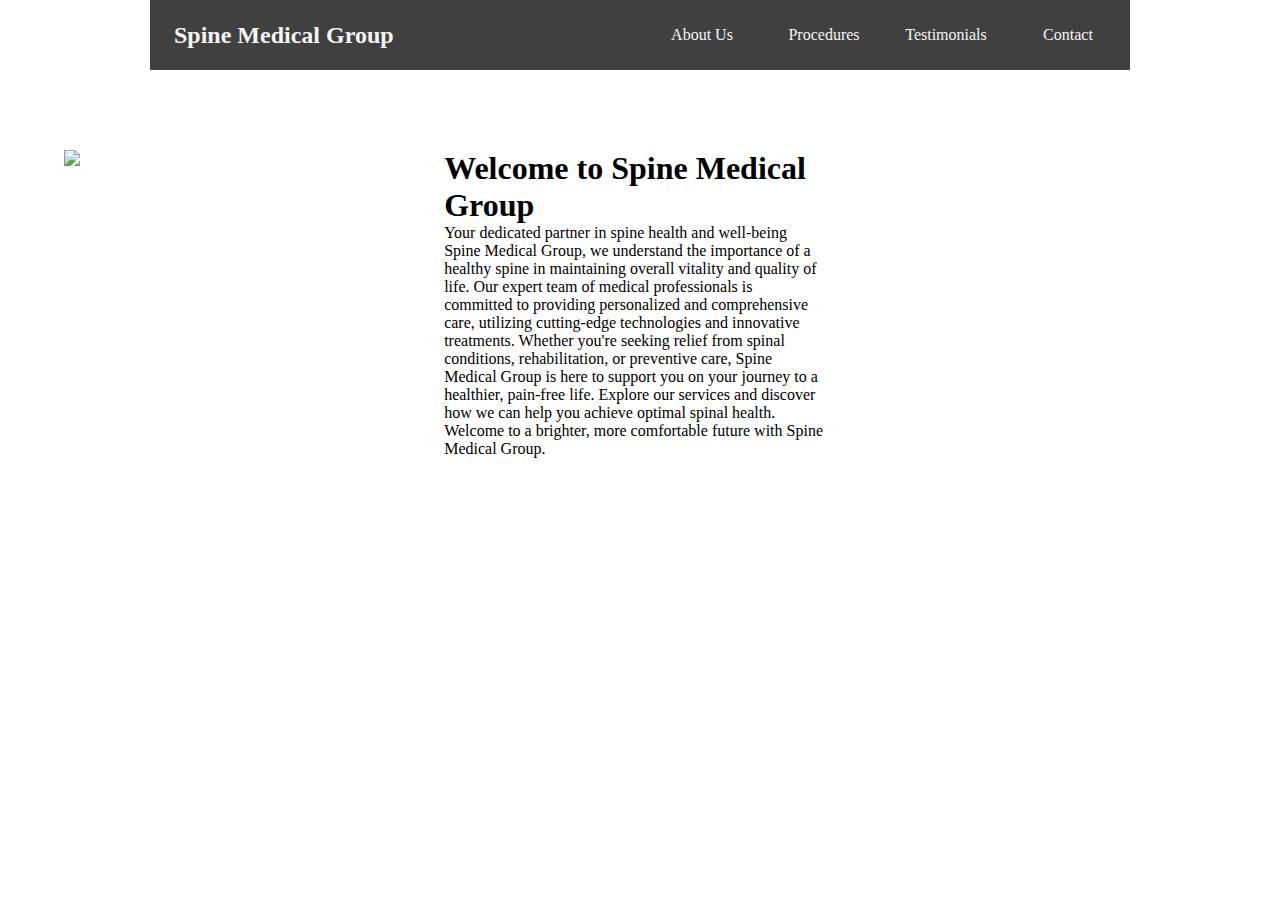
==== index.html @ 49666375 "files deleted and moved to main folder" ====
<!DOCTYPE html>
<html lang="en">
<head>
    <link rel="stylesheet" href="css/styles.css">
    <meta charset="UTF-8">
    <meta name="viewport" content="width=device-width, initial-scale=1.0">
    <title>Home</title>
</head>
   
<body>
    <div class="container">
        <nav>
            <div class="logo">
                <h1>Spine Medical Group</h1>
            </div>
            <div class="navbar-links">
                <ul>
                    <li><a href="about.html"> About Us</a></li>
                    <li><a href="procedures.html"> Procedures</a></li>
                    <li><a href="testimonials.html"> Testimonials</a></li>
                    <li><a href="contact.html"> Contact</a></li>
                  </ul>
            </div>
        </nav>
    </div>

    <div class="grid-2-columns">
        <img src="images/Comp Spine Med Group.jpg">
    <div>
    <h1>Welcome to Spine Medical Group</h1>
            <p>Your dedicated partner in spine health and well-being
                Spine Medical Group, we understand the importance of a healthy spine in maintaining overall vitality and quality of life. Our expert team of medical professionals is committed to providing personalized and comprehensive care, utilizing cutting-edge technologies and innovative treatments. Whether you're seeking relief from spinal conditions, rehabilitation, or preventive care, Spine Medical Group is here to support you on your journey to a healthier, pain-free life. Explore our services and discover how we can help you achieve optimal spinal health. Welcome to a brighter, more comfortable future with Spine Medical Group.
                </p>
    <div>

    </div>
</body>
</html>
---- css/styles.css ----
*{
    margin: 0;
    padding: 0;
    box-sizing: border-box;
}
.container{
    width: 980px;
    margin: 0 auto;
}

nav{
    width: 100%;
    height: 10%;
    display: flex;
    justify-content: space-between;
    align-items: center;
    background-color: #404040;
}

.logo{
    width: 30%;
}

.navbar-links{
    width: 50%;
}

ul{
    display: flex;
    justify-content: space-evenly;
    align-items: center;
}

ul li{
    font-size: 1rem;
    color: whitesmoke;
    display: flex;
    justify-content: center;
    align-items: center;
    width: 120px;
    height: 70px;
    list-style-type: none;
}

.logo h1{
    font-size: 1.5rem;
    font-family:'Times New Roman', Times, serif;
    color: whitesmoke;
    margin-left: 1em;
}

a{
    text-decoration: none;
    color: whitesmoke;
}

li:hover{
    transition: all 0.5s ease-in;
    background-color: mediumaquamarine;
}

.grid-2-columns{
    margin: 5rem auto;
    width: min(90%, 75rem);
    display: grid;
    grid-template-columns: 33% 33%;
}

img{
    width: 280px;
    height: auto;

}
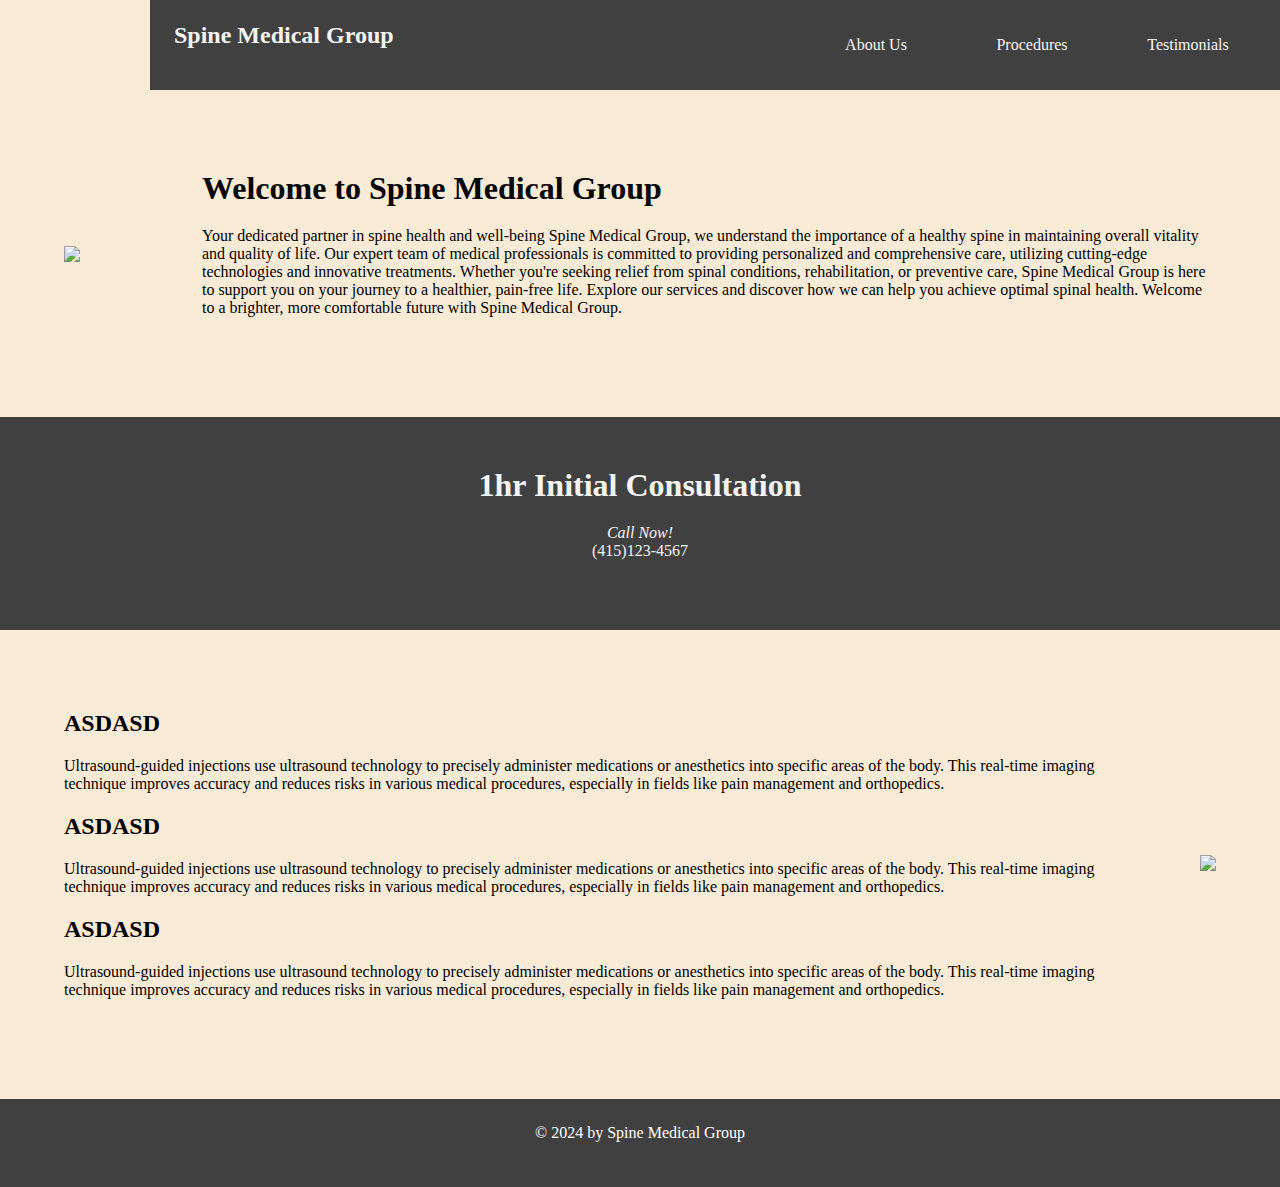
==== commit 01a379bd: "added contents on home page" ====
--- a/index.html
+++ b/index.html
@@ -31,8 +31,39 @@
             <p>Your dedicated partner in spine health and well-being
                 Spine Medical Group, we understand the importance of a healthy spine in maintaining overall vitality and quality of life. Our expert team of medical professionals is committed to providing personalized and comprehensive care, utilizing cutting-edge technologies and innovative treatments. Whether you're seeking relief from spinal conditions, rehabilitation, or preventive care, Spine Medical Group is here to support you on your journey to a healthier, pain-free life. Explore our services and discover how we can help you achieve optimal spinal health. Welcome to a brighter, more comfortable future with Spine Medical Group.
                 </p>
-    <div>
+    </div>
+    </div>
 
+    <div class="grid-1">
+        <h1 class="consul">1hr Initial Consultation</h1>
+        <p class="consul"><em>Call Now!</em><br>
+        (415)123-4567</p>
+    </div>
+
+    <div class="grid-2-columns">
+        <div>
+            <h2>ASDASD</h2>
+        <p>Ultrasound-guided injections use ultrasound technology to precisely administer medications or anesthetics into specific areas of the body. This real-time imaging technique improves accuracy and reduces risks in various medical procedures, especially in fields like pain management and orthopedics.
+
+        </p>
+        <h2>ASDASD</h2>
+        <p>Ultrasound-guided injections use ultrasound technology to precisely administer medications or anesthetics into specific areas of the body. This real-time imaging technique improves accuracy and reduces risks in various medical procedures, especially in fields like pain management and orthopedics.
+
+        </p>
+        <h2>ASDASD</h2>
+        <p>Ultrasound-guided injections use ultrasound technology to precisely administer medications or anesthetics into specific areas of the body. This real-time imaging technique improves accuracy and reduces risks in various medical procedures, especially in fields like pain management and orthopedics.
+
+        </p>
+    </div>
+        <div>
+            <img src="images/Comp Spine Med Group.jpg">
+        </div>
     </div>
 </body>
+
+<footer>
+    <div>
+    <p>© 2024 by Spine Medical Group</p>
+      </div>
+</footer>
 </html>--- a/css/styles.css
+++ b/css/styles.css
@@ -2,6 +2,12 @@
     margin: 0;
     padding: 0;
     box-sizing: border-box;
+}
+
+body{
+    min-height: 100vh;
+    background-color: antiquewhite;
+
 }
 .container{
     width: 980px;
@@ -9,7 +15,7 @@
 }
 
 nav{
-    width: 100%;
+    width: 100vw;
     height: 10%;
     display: flex;
     justify-content: space-between;
@@ -40,6 +46,7 @@
     width: 120px;
     height: 70px;
     list-style-type: none;
+    margin: 10px;
 }
 
 .logo h1{
@@ -64,10 +71,54 @@
     width: min(90%, 75rem);
     display: grid;
     grid-template-columns: 33% 33%;
+    display: flex;
+    align-items: center;
+    column-gap: 50px;
+    row-gap: 50px;
 }
 
 img{
-    width: 280px;
+    width: 380px;
     height: auto;
+    align-items: center;
+    justify-content: center;
+}
 
+.grid-1{
+    width: 300px;
+    margin: auto;
+    padding: 50px;
+    background-color: #404040;
+    width: 100vw;
+    height: 20%;
+    row-gap: 50px;
+    column-gap: 50px;
+    text-align: center;
 }
+
+.consul{
+    color: whitesmoke;
+    align-items: center;
+    justify-content: center;
+}
+
+h1{
+    margin-bottom: 20px;
+}
+
+h2{
+    margin-bottom: 20px;
+}
+
+p{
+    margin-bottom: 20px;
+}
+
+footer{
+    align-items: center;
+    text-align: center;
+    color: white;
+    background-color: #404040;
+    padding: 25px;
+
+}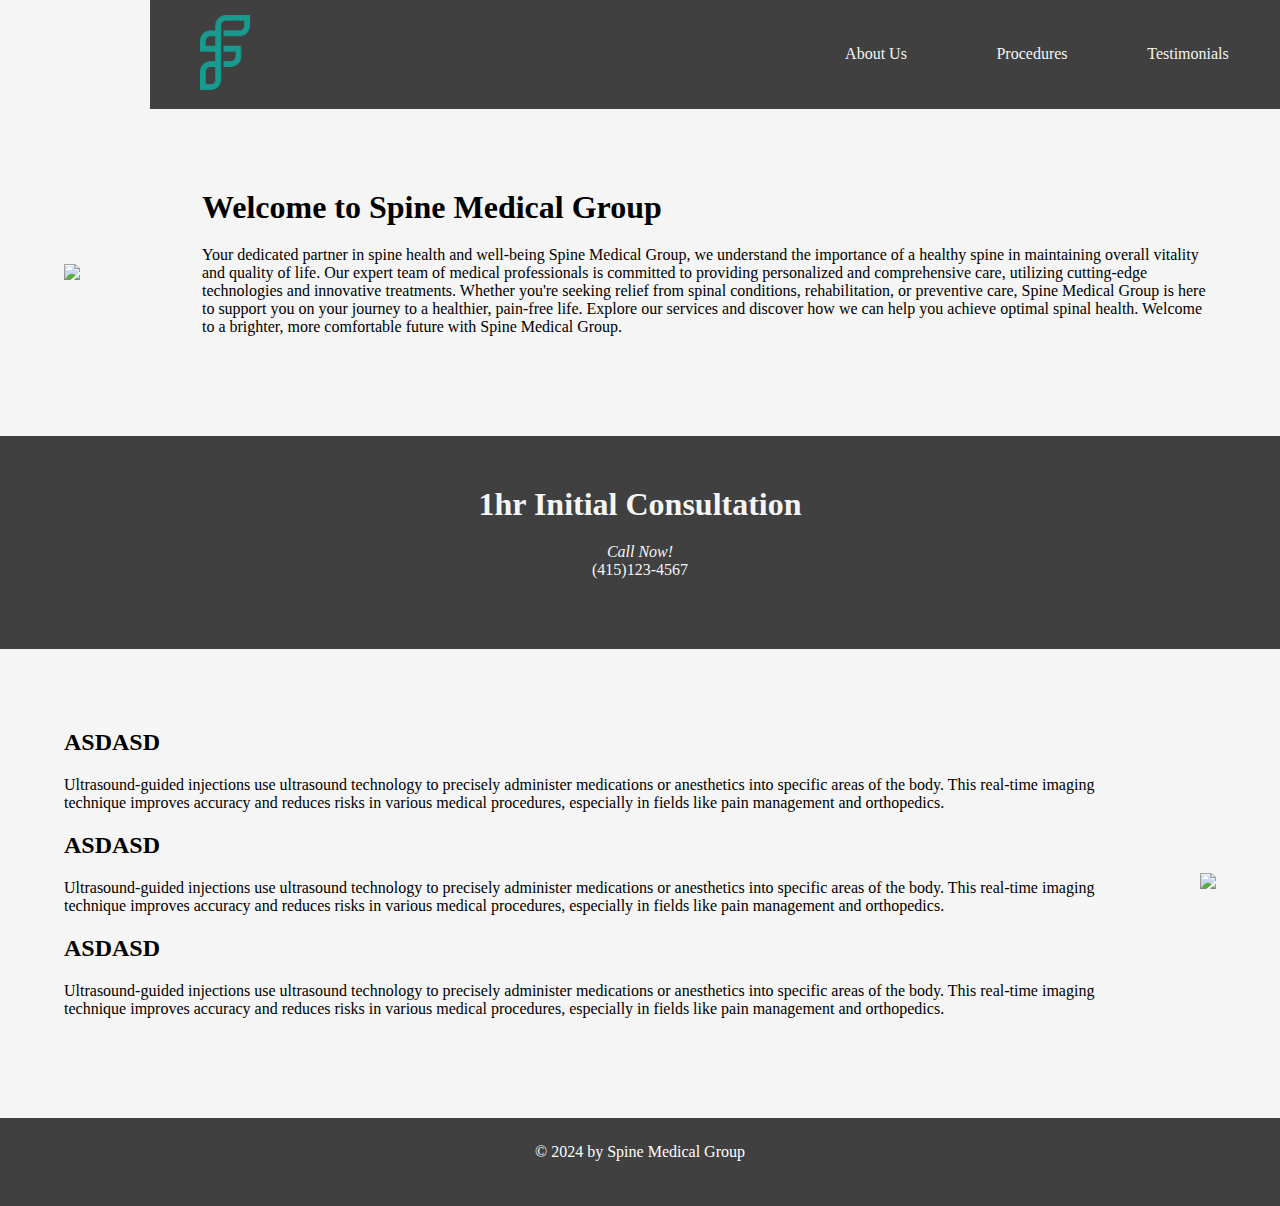
==== commit c063e4c0: "added logo image" ====
--- a/index.html
+++ b/index.html
@@ -11,7 +11,7 @@
     <div class="container">
         <nav>
             <div class="logo">
-                <h1>Spine Medical Group</h1>
+                <img class="logonav" src="images/logo.png">
             </div>
             <div class="navbar-links">
                 <ul>
--- a/css/styles.css
+++ b/css/styles.css
@@ -6,7 +6,7 @@
 
 body{
     min-height: 100vh;
-    background-color: antiquewhite;
+    background-color: whitesmoke;
 
 }
 .container{
@@ -25,6 +25,13 @@
 
 .logo{
     width: 30%;
+    margin-left: 50px;
+    margin-top: 15px;
+    margin-bottom: 15px;
+}
+
+.logonav{
+    width: 50px;
 }
 
 .navbar-links{
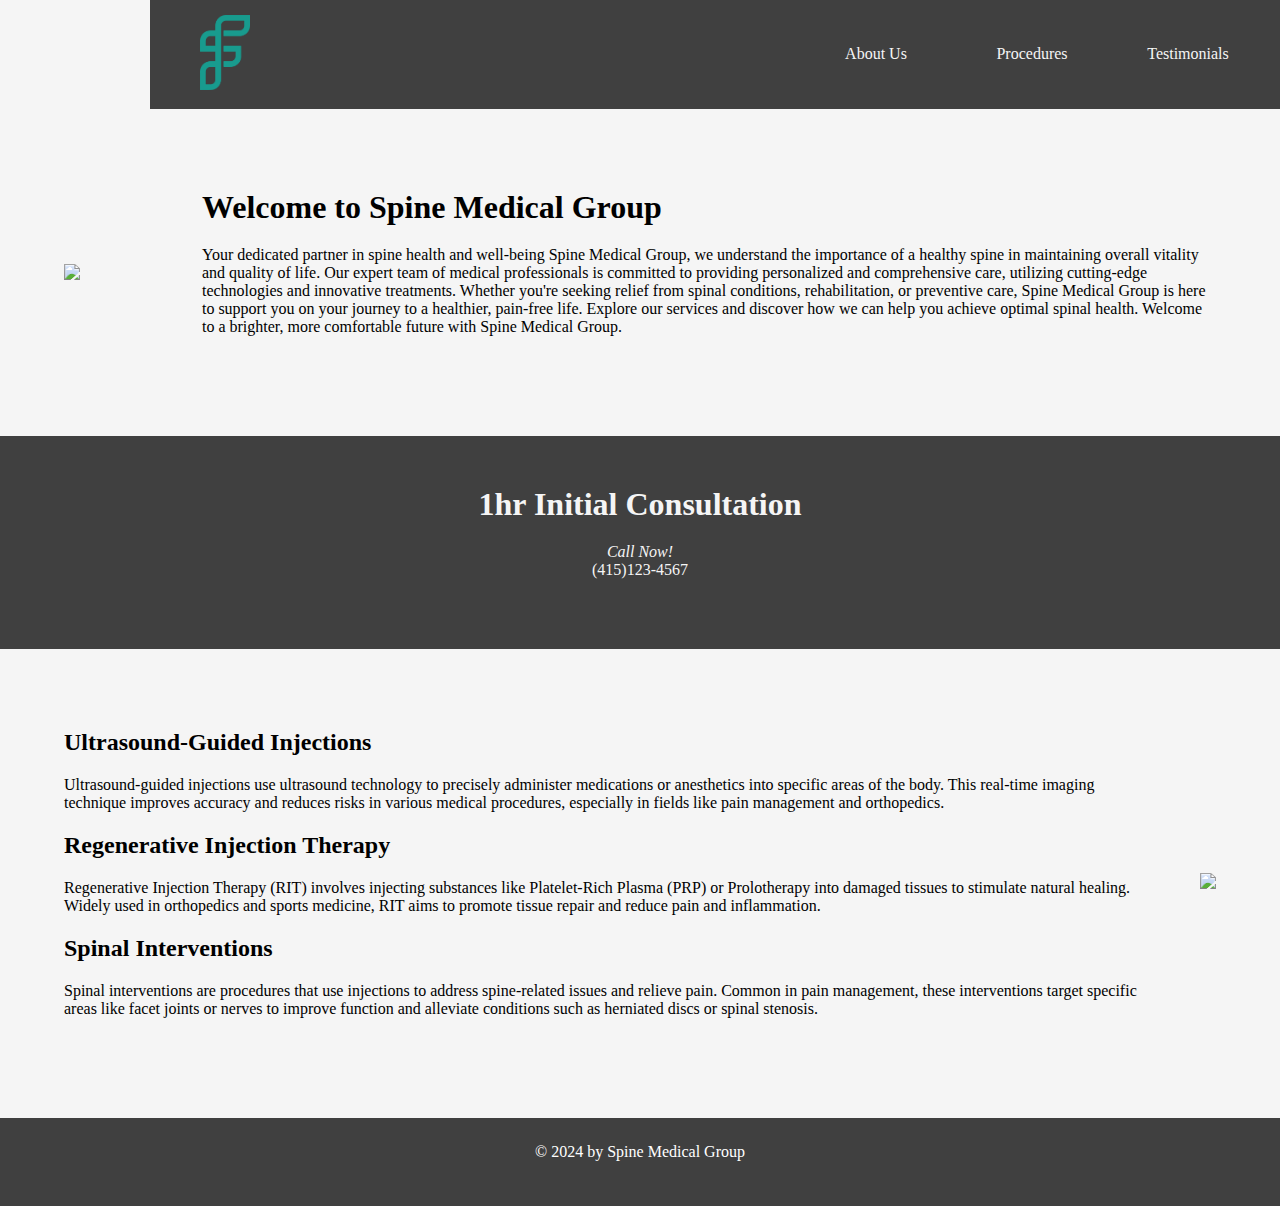
==== commit eae3d624: "added summary of procedures on index.html" ====
--- a/index.html
+++ b/index.html
@@ -42,19 +42,17 @@
 
     <div class="grid-2-columns">
         <div>
-            <h2>ASDASD</h2>
-        <p>Ultrasound-guided injections use ultrasound technology to precisely administer medications or anesthetics into specific areas of the body. This real-time imaging technique improves accuracy and reduces risks in various medical procedures, especially in fields like pain management and orthopedics.
+            <h2>Ultrasound-Guided Injections</h2>
+        <p>Ultrasound-guided injections use ultrasound technology to precisely administer medications or anesthetics into specific areas of the body. This real-time imaging technique improves accuracy and reduces risks in various medical procedures, especially in fields like pain management and orthopedics.</p>
 
-        </p>
-        <h2>ASDASD</h2>
-        <p>Ultrasound-guided injections use ultrasound technology to precisely administer medications or anesthetics into specific areas of the body. This real-time imaging technique improves accuracy and reduces risks in various medical procedures, especially in fields like pain management and orthopedics.
+        <h2>Regenerative Injection Therapy</h2>
+        <p>Regenerative Injection Therapy (RIT) involves injecting substances like Platelet-Rich Plasma (PRP) or Prolotherapy into damaged tissues to stimulate natural healing. Widely used in orthopedics and sports medicine, RIT aims to promote tissue repair and reduce pain and inflammation.</p>
 
-        </p>
-        <h2>ASDASD</h2>
-        <p>Ultrasound-guided injections use ultrasound technology to precisely administer medications or anesthetics into specific areas of the body. This real-time imaging technique improves accuracy and reduces risks in various medical procedures, especially in fields like pain management and orthopedics.
+        <h2>Spinal Interventions</h2>
+        <p>Spinal interventions are procedures that use injections to address spine-related issues and relieve pain. Common in pain management, these interventions target specific areas like facet joints or nerves to improve function and alleviate conditions such as herniated discs or spinal stenosis.</p>
 
-        </p>
     </div>
+    
         <div>
             <img src="images/Comp Spine Med Group.jpg">
         </div>
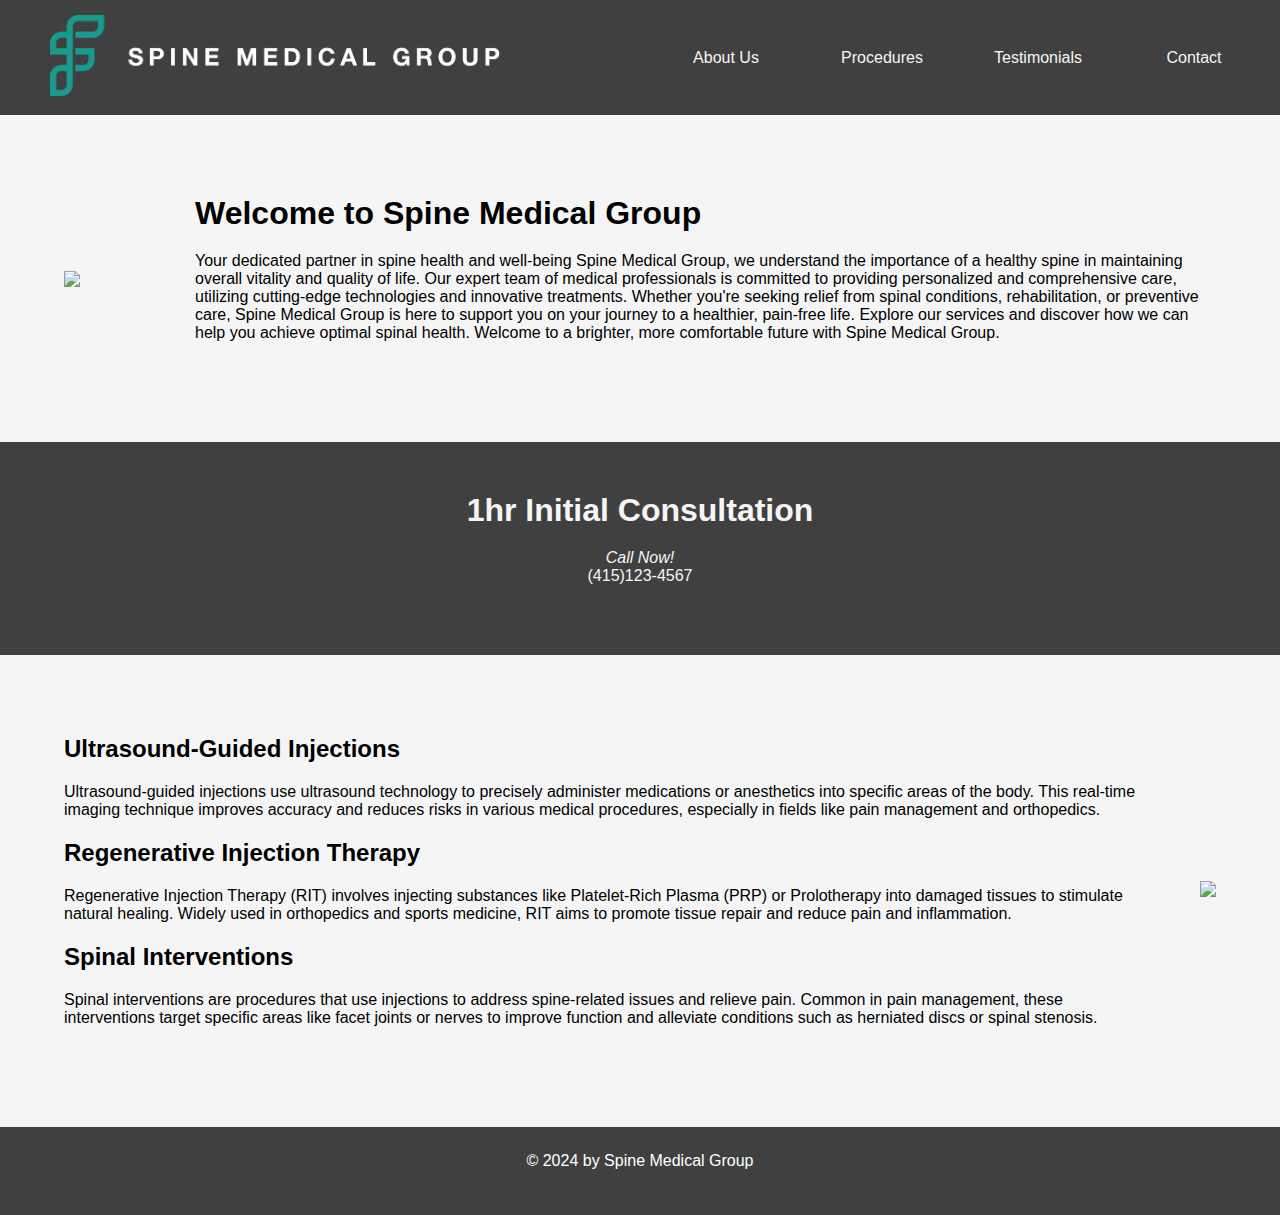
==== commit 226c3b5c: "update css and procedures" ====
--- a/index.html
+++ b/index.html
@@ -8,10 +8,11 @@
 </head>
    
 <body>
-    <div class="container">
         <nav>
-            <div class="logo">
-                <img class="logonav" src="images/logo.png">
+            <div class="logo"> 
+                <a href="index.html">
+                    <img class="logonav" src="images/logo.png">
+                </a>
             </div>
             <div class="navbar-links">
                 <ul>
@@ -22,7 +23,6 @@
                   </ul>
             </div>
         </nav>
-    </div>
 
     <div class="grid-2-columns">
         <img src="images/Comp Spine Med Group.jpg">
@@ -52,9 +52,9 @@
         <p>Spinal interventions are procedures that use injections to address spine-related issues and relieve pain. Common in pain management, these interventions target specific areas like facet joints or nerves to improve function and alleviate conditions such as herniated discs or spinal stenosis.</p>
 
     </div>
-    
+
         <div>
-            <img src="images/Comp Spine Med Group.jpg">
+            <img src="images/Spinal Interventions.jpg">
         </div>
     </div>
 </body>
--- a/css/styles.css
+++ b/css/styles.css
@@ -2,6 +2,7 @@
     margin: 0;
     padding: 0;
     box-sizing: border-box;
+    font-family: Arial, Helvetica, sans-serif;
 }
 
 body{
@@ -9,7 +10,7 @@
     background-color: whitesmoke;
 
 }
-.container{
+main{
     width: 980px;
     margin: 0 auto;
 }
@@ -31,7 +32,7 @@
 }
 
 .logonav{
-    width: 50px;
+    width: 450px;
 }
 
 .navbar-links{
@@ -84,6 +85,17 @@
     row-gap: 50px;
 }
 
+.grid-3-columns{
+    margin: 5rem auto;
+    width: min(90%, 75rem);
+    display: grid;
+    grid-template-columns: 33% 33% 33%;
+    display: flex;
+    align-items: center;
+    column-gap: 50px;
+    row-gap: 50px;
+}
+
 img{
     width: 380px;
     height: auto;
@@ -91,12 +103,40 @@
     justify-content: center;
 }
 
+.proc-img{
+    width: 300px;
+    height: auto;
+    align-items: center;
+    justify-content: center;
+}
+.items{
+    text-align:center;
+    margin:50px auto;}
+    
+    
+    .items figure{
+    margin:0px 20px;
+    display:inline-block;
+    text-decoration:none;
+    color:black;}
+
 .grid-1{
     width: 300px;
     margin: auto;
     padding: 50px;
     background-color: #404040;
     width: 100vw;
+    height: 20%;
+    row-gap: 50px;
+    column-gap: 50px;
+    text-align: center;
+}
+
+.grid-1-nobg{
+    width: auto;
+    max-width: 800px;
+    margin: auto;
+    padding: 50px;
     height: 20%;
     row-gap: 50px;
     column-gap: 50px;
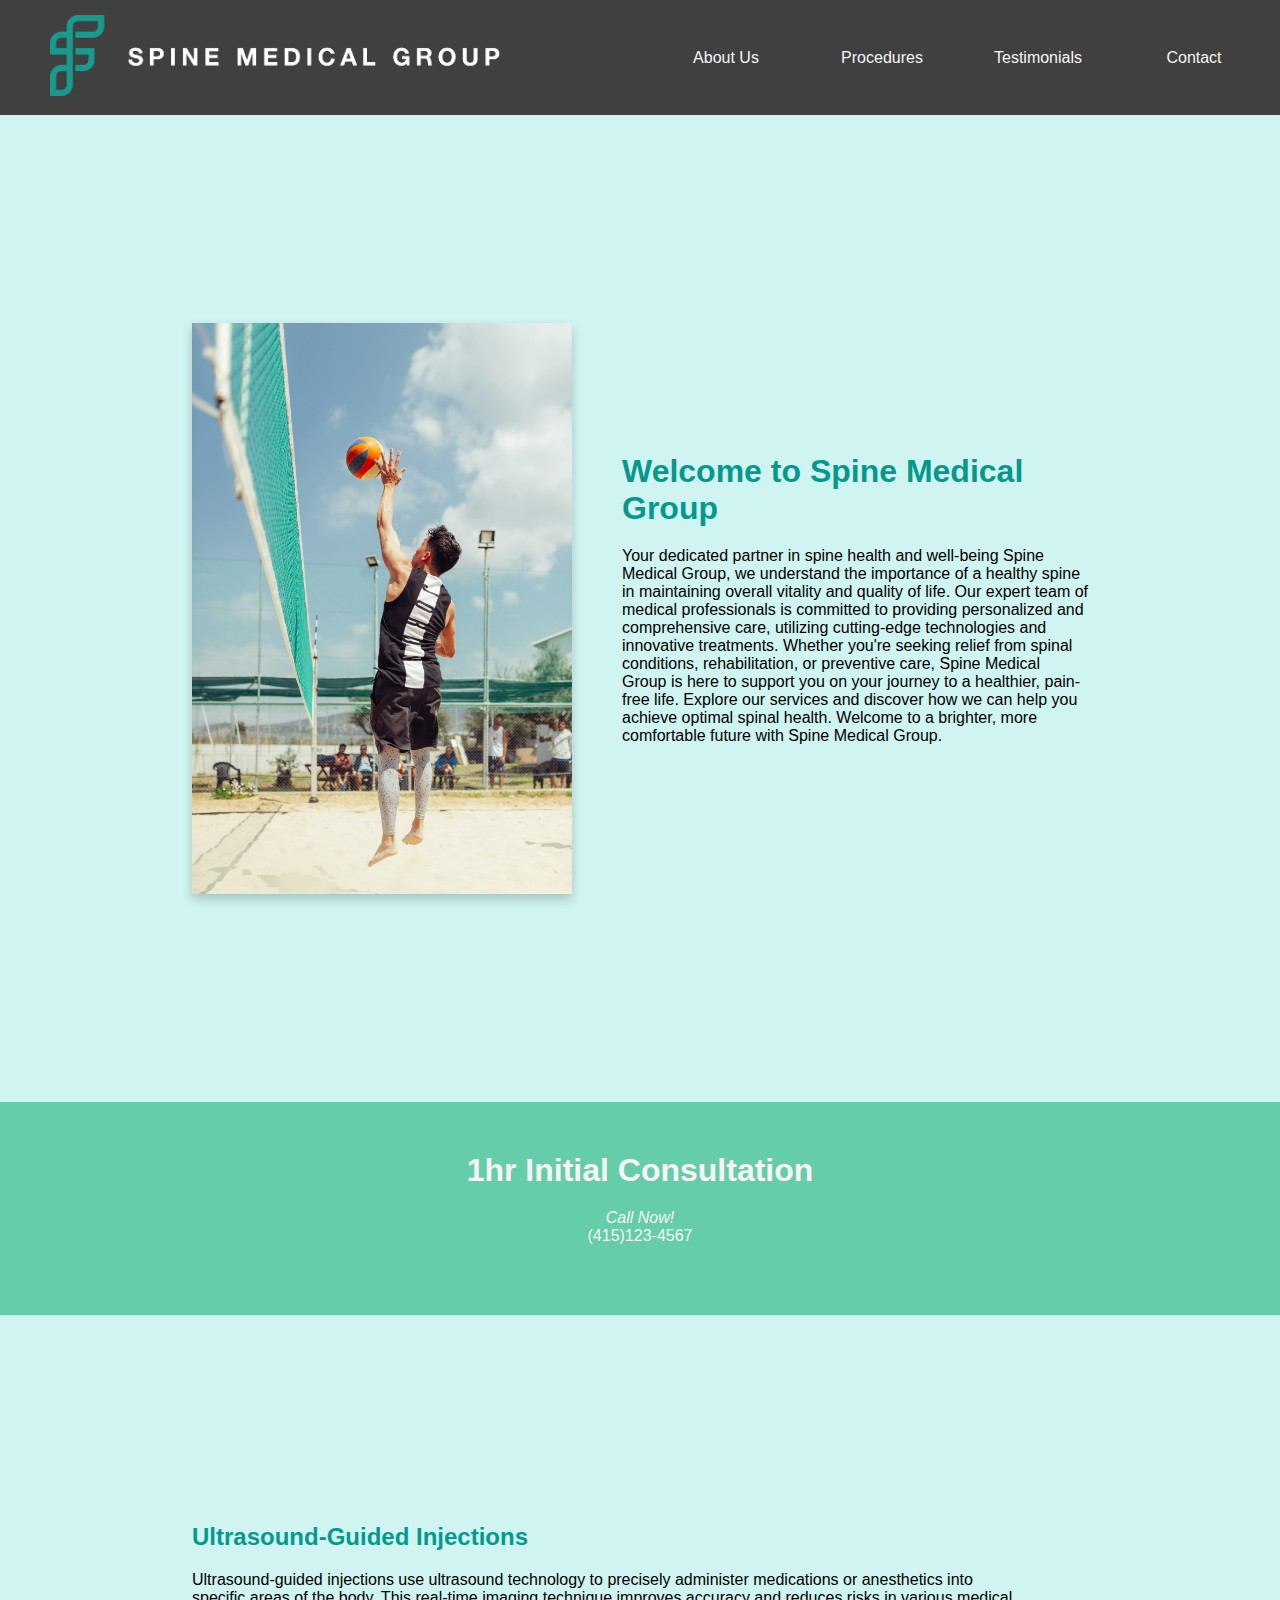
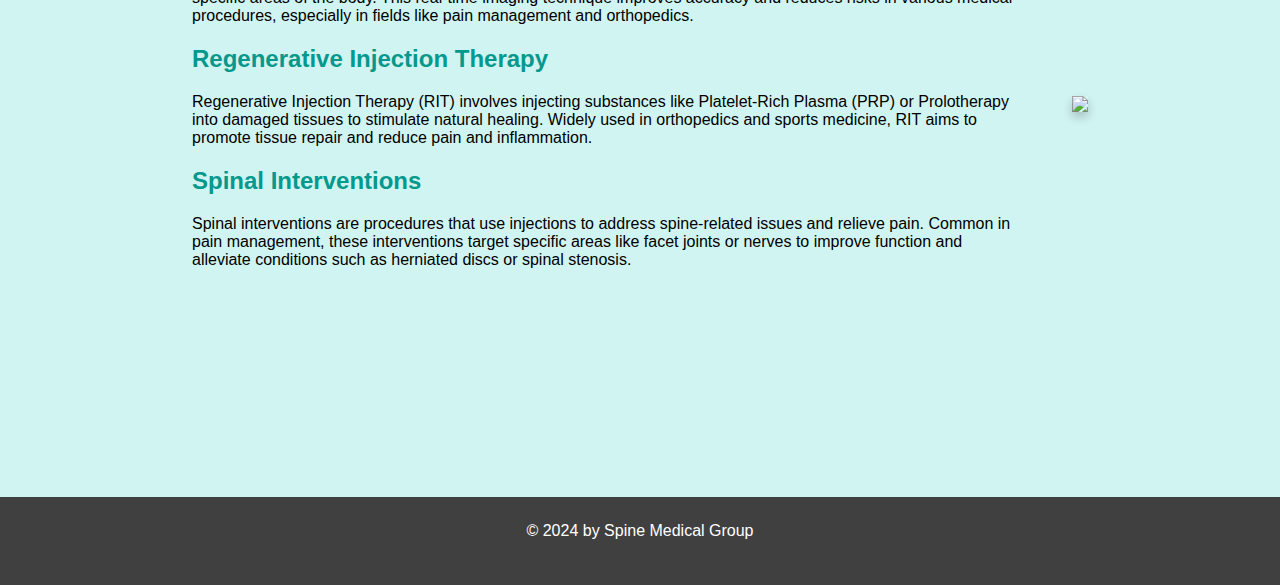
==== commit 7af36dc4: "update" ====
--- a/index.html
+++ b/index.html
@@ -25,7 +25,7 @@
         </nav>
 
     <div class="grid-2-columns">
-        <img src="images/Comp Spine Med Group.jpg">
+        <img src="images/angelo-pantazis-n9o6NDvAyyU-unsplash.jpg">
     <div>
     <h1>Welcome to Spine Medical Group</h1>
             <p>Your dedicated partner in spine health and well-being
--- a/css/styles.css
+++ b/css/styles.css
@@ -7,7 +7,7 @@
 
 body{
     min-height: 100vh;
-    background-color: whitesmoke;
+    background-color: #d0f4f1;
 
 }
 main{
@@ -22,6 +22,22 @@
     justify-content: space-between;
     align-items: center;
     background-color: #404040;
+}
+
+@media screen and (max-width: 960px) {
+    .logonav, .navbar-links, img, h1, p, .grid-2-columns, .grid-1-nobg, .container, .content{
+        flex: 100%;
+        max-width: 80%;
+        flex-direction: column;
+    }
+}
+
+@media screen and (max-width: 600px) {
+    .logonav, .navbar-links, img, h1, p, .grid-2-columns, .grid-1-nobg, .container, .content{
+        flex: 100%;
+        max-width: 100%;
+        flex-direction: column;
+    }
 }
 
 .logo{
@@ -33,6 +49,7 @@
 
 .logonav{
     width: 450px;
+    box-shadow: none;
 }
 
 .navbar-links{
@@ -83,6 +100,7 @@
     align-items: center;
     column-gap: 50px;
     row-gap: 50px;
+    padding: 10%;
 }
 
 .grid-3-columns{
@@ -101,6 +119,7 @@
     height: auto;
     align-items: center;
     justify-content: center;
+    box-shadow: 0 5px 10px rgba(0, 0, 0, 0.2);
 }
 
 .proc-img{
@@ -108,13 +127,21 @@
     height: auto;
     align-items: center;
     justify-content: center;
-}
+    margin: 25px;
+}
+
+figcaption{
+    font-size: 16px;
+    font-weight: 600;
+    color:#05998D;
+}
+
 .items{
     text-align:center;
     margin:50px auto;}
     
     
-    .items figure{
+.items figure{
     margin:0px 20px;
     display:inline-block;
     text-decoration:none;
@@ -124,7 +151,7 @@
     width: 300px;
     margin: auto;
     padding: 50px;
-    background-color: #404040;
+    background-color: mediumaquamarine;
     width: 100vw;
     height: 20%;
     row-gap: 50px;
@@ -133,14 +160,23 @@
 }
 
 .grid-1-nobg{
-    width: auto;
-    max-width: 800px;
+    width: 850px;
     margin: auto;
     padding: 50px;
     height: 20%;
     row-gap: 50px;
     column-gap: 50px;
     text-align: center;
+    background-color: #05998D;
+    color: whitesmoke;
+    border-radius: 6px;
+    box-shadow: 0 5px 10px rgba(0, 0, 0, 0.2);
+    padding: 20px 60px 40px 40px;
+}
+
+.drquote{
+    text-align: center;
+    align-items: center;
 }
 
 .consul{
@@ -151,14 +187,166 @@
 
 h1{
     margin-bottom: 20px;
-}
+    color: #05998D;
+}
+
+.ttitle{
+    text-align: center;
+    padding: 50px;
+}
+
+
 
 h2{
     margin-bottom: 20px;
+    color: #05998D;
 }
 
 p{
     margin-bottom: 20px;
+}
+
+/* testimonials items */
+
+
+.testimonials{
+    padding: 40px 0;
+    color: #434343;
+    text-align: center;
+}
+
+.inner{
+    max-width: 1200px;
+    margin: auto;
+    overflow: hidden;
+    padding: 0 20px;
+}
+
+.border{
+    width: 160px;
+    height: 5px;
+    background: #05998D;
+    margin: 26px auto;
+}
+
+.row{
+    display: flex;
+    flex-wrap: wrap;
+    justify-content: center;
+}
+
+.col{
+    flex: 33.33%;
+    max-width: 33.33%;
+    box-sizing: border-box;
+    padding: 15px;
+}
+
+.testimonial{
+    background: #fff;
+    padding: 30px;
+    border-radius: 6px;
+    box-shadow: 0 5px 10px rgba(0, 0, 0, 0.2);
+}
+
+.testimonial img{
+    width: 100px;
+    height: 100px;
+    border-radius: 50%;
+}
+
+.name{
+    font-size: 20px;
+    text-transform: uppercase;
+    margin: 20px;
+}
+
+@media screen and (max-width: 960px) {
+    .col{
+        flex: 100%;
+        max-width: 80%;
+    }
+}
+
+@media screen and (max-width: 600px) {
+    .col{
+        flex: 100%;
+        max-width: 100%;
+    }
+}
+
+/*contact page*/
+
+.contact-main{
+    display: flex;
+    align-items: center;
+    justify-content: center;
+    width: 100%;
+    min-height: 50vh;
+}
+
+.img-contact{
+    object-fit: cover;
+    width: 400px;
+    height: 230px;
+    align-items: center;
+    justify-items: center;
+}
+
+.container{
+    width: 80%;
+    background: whitesmoke;
+    border-radius: 6px;
+    box-shadow: 0 5px 10px rgba(0, 0, 0, 0.2);
+
+}
+
+.container .content{
+    display: flex;
+    align-items: center;
+    justify-content: space-between;
+    padding: 50px;
+}
+
+.container .content .left-side{
+    width: 25%;
+    height: 100%;
+    position: relative;
+    margin-bottom: 50px;
+}
+
+.content .left-side .details{
+    margin: 14px;
+    text-align: center;
+}
+
+.content .left-side .details i{
+    font-size: 30px;
+    color: #05998D;
+    margin-bottom: 10px;
+    position: relative;
+}
+
+.content .left-side .details .topic{
+    font-size: 18px;
+    font-weight: 500;
+}
+
+.content .left-side .details .text-one,
+.content .left-side .details .text-two{
+    font-size: 14px;
+}
+
+.container .content .right-side{
+    width: 60%;
+}
+
+.topic-text{
+    font-size: 20px;
+    font-weight: 600;
+    color:#05998D;
+    margin-top: 50px;
+    text-align: center;
 }
 
 footer{
@@ -167,5 +355,6 @@
     color: white;
     background-color: #404040;
     padding: 25px;
-
+    width: 100vw;
+    
 }